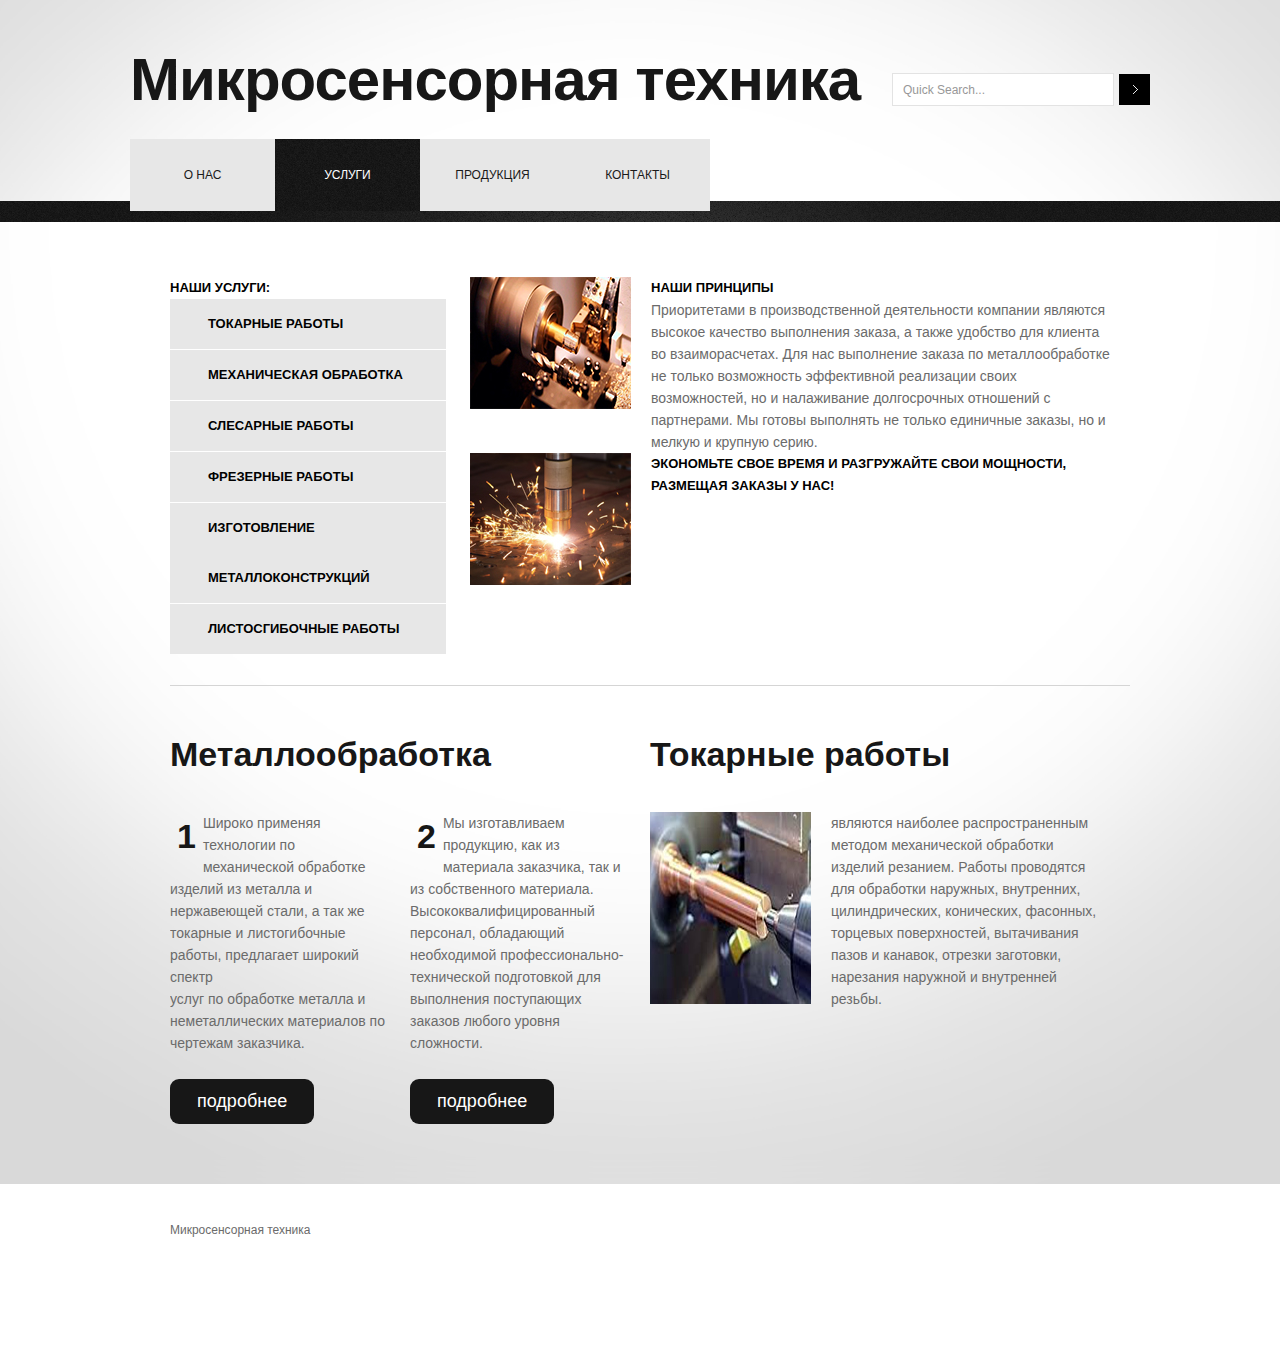
==== index-2.html @ a2bdbc46 "Add files via upload" ====
<!DOCTYPE html>
<html lang="en">
<head>
  <title></title>
  <meta charset="utf-8">
  <link rel="stylesheet" href="css/reset.css" type="text/css" media="all">
  <link rel="stylesheet" href="css/grid.css" type="text/css" media="all">
  <link rel="stylesheet" href="css/style.css" type="text/css" media="all">
  <!--[if lt IE 7]><script type="text/javascript" src="http://info.template-help.com/files/ie6_warning/ie6_script_other.js"></script><![endif]-->
  <!--[if lt IE 9]><script type="text/javascript" src="js/html5.js"></script><![endif]-->

</head>

<body>
<div class="top1">
    <header>
       <div class="main">
           <h1><a href="index.html">Микросенсорная техника</a></h1>
         <form action="" id="Search"><div class="indent"><div class="rowElem1"><a href="#" onClick="document.getElementById('Search').submit()" class=" fright alignMiddle"><img alt="" src="images/button.gif" /></a><input type="text" class="input" value="Quick Search..." onBlur="if(this.value=='') this.value='Quick Search...'" onFocus="if(this.value =='Quick Search...' ) this.value=''"  /></div></div>
         </form>
            <div class="inside">
                <nav>
                    <ul class="sf-menu">
                        <li><a href="index.html">о нас</a></li>

                          
                        </li>
                        <li><a href="index-2.html" class="current">услуги</a></li>
                        <li><a href="index-3.html">продукция</a></li>


                        <li><a href="index-6.html">контакты</a></li>
                    </ul>
                </nav>
            </div>
        </div>
    </header>
</div>
<div class="bg_cont1">
    <div class="bg_cont">
        <section id="content">
            <div class="main">
                <div class="inside">
                    <div class="container_16">
                        <div class="tail2">
                            <div class="container">
                                <div class="grid_5 alpha">
                                    <ul class="list1">
                                      <h4 class="p">Наши услуги:</h4>

                                        <li><a href="#">Токарные работы</a></li>
                                        <li><a href="#">Механическая обработка</a></li>
                                        <li><a href="#">Слесарные работы</a></li>
                                        <li><a href="#">Фрезерные работы</a></li>

                                        <li><a href="#">Изготовление металлоконструкций</a></li>
                                        <li><a href="#">Листосгибочные работы</a></li>
                                    </ul>
                                </div>
                                <div class="grid_11 omega">

                                    <div class="container">
                                        <img alt="" src="images/3page_img1-1.jpg" class="img-left" />
                                        <h4 class="p">наши принципы</h4>
                                        Приоритетами  в производственной деятельности компании являются  высокое качество выполнения заказа, а также удобство для клиента во взаиморасчетах. Для нас выполнение заказа по металлообработке не только возможность эффективной реализации своих возможностей, но и налаживание долгосрочных отношений с партнерами. Мы готовы выполнять не только единичные заказы, но и мелкую и крупную серию.
                                        <br class="clear" />
                                    </div>
                                    <div class="container">
                                        <img alt="" src="images/3page_img2-1.jpg" class="img-left2" />
                                        <div class="indent3">
                                            <h4 class="p">ЭКОНОМЬТЕ СВОЕ ВРЕМЯ И РАЗГРУЖАЙТЕ СВОИ МОЩНОСТИ, РАЗМЕЩАЯ ЗАКАЗЫ У НАС!  </h4>

                                        </div>
                                    </div>
                                </div>
                            </div>
                        </div>
                        <div class="container">
                            <div class="grid_8 alpha">
                                <h2 class="h2">Металлообработка</h2>
                                <div class="container">
                                    <div class="grid_4 alpha">
                                        <div class="container">
                                        	<div class="txt2">1</div>

                                        <p>Широко применяя технологии по механической обработке изделий из металла и нержавеющей стали, а так же токарные и листогибочные работы, предлагает широкий спектр <br> услуг по обработке металла и неметаллических материалов по чертежам заказчика. </p>
                                            </div>
                                        <div class="container"><a href="#" class="link-1">подробнее</a></div>
                                    </div>
                                    <div class="grid_4 omega">
                                        <div class="container">
                                        	<div class="txt2">2</div>
                                        <p>Мы изготавливаем продукцию, как из материала заказчика, так и из собственного материала. Высококвалифицированный персонал, обладающий необходимой профессионально-технической подготовкой для выполнения поступающих заказов любого уровня сложности. </p>
                                            </div>
                                        <div class="container"><a href="#" class="link-1">подробнее</a></div>
                                    </div>
                                </div>
                            </div>
                            <div class="grid_8 omega">
                                <h2  class="h2">Токарные работы</h2>

                                <div class="container">
                                    <img alt="" src="images/3page_img3-1.jpg" class="img-left" />
                                    являются наиболее распространенным методом механической обработки изделий резанием. Работы проводятся для обработки наружных, внутренних, цилиндрических, конических, фасонных, торцевых поверхностей, вытачивания пазов и канавок, отрезки заготовки, нарезания наружной и внутренней резьбы. <br>

                                </div>
                            </div>
                        </div>
                    </div>
                </div>
            </div>
        </section>
    </div>
</div>
<footer>
   	<div class="main">
       <div class="inside">
            <div class="container">
                <div class="fright"><!--{%FOOTER_LINK}--></div>
                <div class="fleft"><span>Микросенсорная техника</span>
            </div>
    	</div>
    </div>
</footer>

</body>
</html>
---- css/grid.css ----
/*
	Variable Grid System.
	Learn more ~ http://www.spry-soft.com/grids/
	Based on 960 Grid System - http://960.gs/

	Licensed under GPL and MIT.
*/


/* Containers
----------------------------------------------------------------------------------------------------*/
.container_16 {
	margin-left: auto;
	margin-right: auto;
	width: 960px;
}

/* Grid >> Global
----------------------------------------------------------------------------------------------------*/

.grid_1,
.grid_2,
.grid_3,
.grid_4,
.grid_5,
.grid_6,
.grid_7,
.grid_8,
.grid_9,
.grid_10,
.grid_11,
.grid_12,
.grid_13,
.grid_14,
.grid_15,
.grid_16 {
	display:inline;
	float: left;
	position: relative;
	margin-left: 10px;
	margin-right: 10px;
}

/* Grid >> Children (Alpha ~ First, Omega ~ Last)
----------------------------------------------------------------------------------------------------*/

.alpha {
	margin-left: 0;
}

.omega {
	margin-right: 0;
}

/* Grid >> 16 Columns
----------------------------------------------------------------------------------------------------*/

.container_16 .grid_1 {
	width:40px;
}

.container_16 .grid_2 {
	width:100px;
}

.container_16 .grid_3 {
	width:160px;
}

.container_16 .grid_4 {
	width:220px;
}

.container_16 .grid_5 {
	width:280px;
}

.container_16 .grid_6 {
	width:340px;
}

.container_16 .grid_7 {
	width:400px;
}

.container_16 .grid_8 {
	width:460px;
}

.container_16 .grid_9 {
	width:520px;
}

.container_16 .grid_10 {
	width:580px;
}

.container_16 .grid_11 {
	width:640px;
}

.container_16 .grid_12 {
	width:700px;
}

.container_16 .grid_13 {
	width:760px;
}

.container_16 .grid_14 {
	width:820px;
}

.container_16 .grid_15 {
	width:880px;
}

.container_16 .grid_16 {
	width:940px;
}



/* Prefix Extra Space >> 16 Columns
----------------------------------------------------------------------------------------------------*/

.container_16 .prefix_1 {
	padding-left:60px;
}

.container_16 .prefix_2 {
	padding-left:120px;
}

.container_16 .prefix_3 {
	padding-left:180px;
}

.container_16 .prefix_4 {
	padding-left:240px;
}

.container_16 .prefix_5 {
	padding-left:300px;
}

.container_16 .prefix_6 {
	padding-left:360px;
}

.container_16 .prefix_7 {
	padding-left:420px;
}

.container_16 .prefix_8 {
	padding-left:480px;
}

.container_16 .prefix_9 {
	padding-left:540px;
}

.container_16 .prefix_10 {
	padding-left:600px;
}

.container_16 .prefix_11 {
	padding-left:660px;
}

.container_16 .prefix_12 {
	padding-left:720px;
}

.container_16 .prefix_13 {
	padding-left:780px;
}

.container_16 .prefix_14 {
	padding-left:840px;
}

.container_16 .prefix_15 {
	padding-left:900px;
}



/* Suffix Extra Space >> 16 Columns
----------------------------------------------------------------------------------------------------*/

.container_16 .suffix_1 {
	padding-right:60px;
}

.container_16 .suffix_2 {
	padding-right:120px;
}

.container_16 .suffix_3 {
	padding-right:180px;
}

.container_16 .suffix_4 {
	padding-right:240px;
}

.container_16 .suffix_5 {
	padding-right:300px;
}

.container_16 .suffix_6 {
	padding-right:360px;
}

.container_16 .suffix_7 {
	padding-right:420px;
}

.container_16 .suffix_8 {
	padding-right:480px;
}

.container_16 .suffix_9 {
	padding-right:540px;
}

.container_16 .suffix_10 {
	padding-right:600px;
}

.container_16 .suffix_11 {
	padding-right:660px;
}

.container_16 .suffix_12 {
	padding-right:720px;
}

.container_16 .suffix_13 {
	padding-right:780px;
}

.container_16 .suffix_14 {
	padding-right:840px;
}

.container_16 .suffix_15 {
	padding-right:900px;
}



/* Push Space >> 16 Columns
----------------------------------------------------------------------------------------------------*/

.container_16 .push_1 {
	left:60px;
}

.container_16 .push_2 {
	left:120px;
}

.container_16 .push_3 {
	left:180px;
}

.container_16 .push_4 {
	left:240px;
}

.container_16 .push_5 {
	left:300px;
}

.container_16 .push_6 {
	left:360px;
}

.container_16 .push_7 {
	left:420px;
}

.container_16 .push_8 {
	left:480px;
}

.container_16 .push_9 {
	left:540px;
}

.container_16 .push_10 {
	left:600px;
}

.container_16 .push_11 {
	left:660px;
}

.container_16 .push_12 {
	left:720px;
}

.container_16 .push_13 {
	left:780px;
}

.container_16 .push_14 {
	left:840px;
}

.container_16 .push_15 {
	left:900px;
}



/* Pull Space >> 16 Columns
----------------------------------------------------------------------------------------------------*/

.container_16 .pull_1 {
	left:-60px;
}

.container_16 .pull_2 {
	left:-120px;
}

.container_16 .pull_3 {
	left:-180px;
}

.container_16 .pull_4 {
	left:-240px;
}

.container_16 .pull_5 {
	left:-300px;
}

.container_16 .pull_6 {
	left:-360px;
}

.container_16 .pull_7 {
	left:-420px;
}

.container_16 .pull_8 {
	left:-480px;
}

.container_16 .pull_9 {
	left:-540px;
}

.container_16 .pull_10 {
	left:-600px;
}

.container_16 .pull_11 {
	left:-660px;
}

.container_16 .pull_12 {
	left:-720px;
}

.container_16 .pull_13 {
	left:-780px;
}

.container_16 .pull_14 {
	left:-840px;
}

.container_16 .pull_15 {
	left:-900px;
}




/* Clear Floated Elements
----------------------------------------------------------------------------------------------------*/

/* http://sonspring.com/journal/clearing-floats */

.clear {
	clear: both;
	display: block;
	overflow: hidden;
	visibility: hidden;
	width: 0;
	height: 0;
}

/* http://perishablepress.com/press/2008/02/05/lessons-learned-concerning-the-clearfix-css-hack */

.clearfix:after {
	clear: both;
	content: ' ';
	display: block;
	font-size: 0;
	line-height: 0;
	visibility: hidden;
	width: 0;
	height: 0;
}

.clearfix {
	display: inline-block;
}

* html .clearfix {
	height: 1%;
}

.clearfix {
	display: block;
}
---- css/style.css ----
/* Getting the new tags to behave */
article, aside, audio, canvas, command, datalist, details, embed, figcaption, figure, footer, header, hgroup, keygen, meter, nav, output, progress, section, source, video{ display: block; }
mark, rp, rt, ruby, summary, time{ display: inline }

* { margin:0; padding:0;}
html, body { height:100%;  min-width:1020px;}
body {
	background:#fff;
	font-family:Arial, Helvetica, sans-serif;
	font-size:100%;
	line-height:1.375em;
	color:#6b6b6b;
	}
input, select, textarea { font-family:Arial, Helvetica, sans-serif;	font-size:1em;	vertical-align:middle;	font-weight:normal;}
object { vertical-align:top; outline:none}
.alignMiddle{ vertical-align:middle}
.alignCenter{ text-align: center}
.container1{ width:100%}
.clear { clear:both;}
.fleft{ float:left}
.fright{ float:right}
.container {	overflow:hidden; width: 100%;}
a img{ border:0px}
img{ vertical-align:top;  }
fieldset{ border:none}


.col-1, .col-2, .col-3, .col-4{ float:left}
/*======= width =======*/
.main {	margin: 0 auto;	position: relative;	width:1020px; }

a{ color:#000000; text-decoration:none; outline:none}
a:hover{ text-decoration:underline}


.link{color:#000000; background:url(../images/marker.gif) top left no-repeat; padding-left:20px; background-position:0 5px; text-decoration:none; font-size:.916em  }
.link:hover{text-decoration:underline }

.button{color:#fff; background:url(../images/button.gif) top left no-repeat; width:114px; text-align:center; line-height:32px; display:block; text-decoration:none;  }
.button:hover{text-decoration:underline }

.button1{ background:#181818; color:#fff; font-size:24px; font-family:"Trebuchet MS", Arial, Helvetica, sans-serif ; display:block; line-height:44px; text-align:center; text-decoration:none; font-weight:bold; margin-top:1px}
.button1:hover{ background:#fefefe; color:#000;}

section ul.list{margin:0; padding:0; list-style:none;}
section ul.list li{background:url(../images/marker.gif) top left no-repeat; background-position:0 7px; margin:0; padding-left:14px; overflow:hidden; }
section ul.list li a{color:#010101; text-decoration:none; line-height:22px; font-size:15px; text-transform:uppercase}
section ul.list li a:hover { text-decoration: underline; }

section ul.list1{margin:0; padding:0; list-style:none;}
section ul.list1 li{ float:left; padding-bottom:1px;}
section ul.list1 li a{color:#010101; text-decoration:none; line-height:50px; font-size:13px; font-weight:bold; text-transform:uppercase; background:#e7e7e7; margin:0; padding-left:38px; width:238px; display:block }
section ul.list1 li a:hover { text-decoration:none; background:#2c2c2c; color:#fff; }

section ul.list2{margin:0; padding:0; list-style:none;}
section ul.list2 li{ float:left; background:url(../images/icon1.png) top left no-repeat; padding-left:39px; background-position:0 5px; padding-bottom:9px}
section ul.list2 .li1{  background:url(../images/icon2.png) top left no-repeat; background-position:0 5px}
section ul.list2 .li2{  background:url(../images/icon3.png) top left no-repeat; background-position:0 5px}
section ul.list2 .li3{  background:url(../images/icon4.png) top left no-repeat; background-position:0 5px}
section ul.list2 li a{color:#000000; text-decoration:none; font-size:13px; font-weight:bold; text-transform:uppercase; display:block}
section ul.list2 li a:hover { text-decoration:none; color:#578dc9; }

section ul.list3{margin:0; padding:0; list-style:none; width:340px}
section ul.list3 li{ float:left; padding-bottom:1px; width:340px}
section ul.list3 li span{ float:right; font-size:22px; font-family:"Trebuchet MS", Arial, Helvetica, sans-serif; color:#171717}
section ul.list3 li a{color:#010101; text-decoration:none; line-height:34px; font-size:14px; background:#999999; margin:0; padding-left:11px;  display:block; float:left; width:263px }
section ul.list3 .li a{color:#010101; text-decoration:none; line-height:34px; font-size:14px; background:#ababab; margin:0; padding-left:11px;  display:block; float:left; width:243px }
section ul.list3 .li1 a{color:#010101; text-decoration:none; line-height:34px; font-size:14px; background:#c6c6c6; margin:0; padding-left:11px;  display:block; float:left; width:213px }
section ul.list3 .li2 a{color:#010101; text-decoration:none; line-height:34px; font-size:14px; background:#e7e7e7; margin:0; padding-left:11px;  display:block; float:left; width:163px }
section ul.list3 .li3 a{color:#010101; text-decoration:none; line-height:34px; font-size:14px; background:#fafafa; margin:0; padding-left:11px;  display:block; float:left; width:123px }
section ul.list3 li a:hover { text-decoration:none; background:#000; color:#fff  }

.link-1 { display:inline-block; float:left; line-height:45px; background:#171717; padding:0 27px 0 27px; color:#fff; text-decoration:none; border-radius:9px;	-moz-border-radius:9px; -webkit-border-radius:9px; cursor:pointer; position:relative; behavior:url(js/PIE.htc);  font-family:"Trebuchet MS", Arial, Helvetica, sans-serif; font-size:18px}
.link-1:hover {background:#ececec; text-decoration:none; color:#171717}

.data{ float:left; width:74px; height:65px; text-align:center; padding-right:22px; background:url(../images/bg_date.png) top left no-repeat; font-size:40px; color:#171717; padding-top:10px; font-family:"Trebuchet MS", Arial, Helvetica, sans-serif; line-height:1em}
.data span{ color:#fff; font-size:10px; display:block; margin-top:6px; line-height:2em}


#carousel {	height:412px; padding-top:40px;	overflow:hidden; background:url(../images/bg_2.gif) top center no-repeat}
/* gallery */
	.roundabout-holder { height: 377px; width:915px; margin:0 auto;}
	.roundabout-moveable-item { height: 377px; width: 469px; cursor: pointer; }
	.roundabout-moveable-item img { width:100%; height:100%; display:block;	}
	.roundabout-in-focus { cursor: auto; }

/*header*/
header {font-size:0.75em; color:#FFFFFF; height:222px; background: url(../images/top.gif) top center no-repeat; position:relative; z-index:900}
header .indent{ top:74px; right:0; position:absolute; width:258px; padding:0}
header .inside{position: absolute; z-index:90; top:139px; width:1020px}
.top1{ background:url(../images/top1.gif) top left repeat-x}


header h1{color:#171717; font-size:60px; margin-bottom:13px; line-height:60px; letter-spacing:-1px; font-family:"Trebuchet MS", Arial, Helvetica, sans-serif; position:absolute; top:50px; left:0  }
header h1 a{color:#171717; text-decoration:none  }
header h1 a:hover{text-decoration:none  }


/*--- superfish dropdown menu begin ---*/
.sf-menu {margin:0; padding:0;	list-style: none; z-index:90000; position:relative }
.sf-menu li{ margin:0; display:inline; position:relative; float:left}
.sf-menu li a{color:#1a1a1a; text-decoration:none; display:block; float:left; line-height:72px; font-size:12px; text-transform:uppercase; width:145px; text-align:center; background:#e7e7e7}
.sf-menu li a:hover {color:#1a1a1a;  text-decoration:none; background:#ffffff }
.sf-menu li a.current{ color:#fff; text-decoration:none; background:url(../images/bg_menu.gif)}

.sf-menu ul { position:absolute; top:-999em; width:10em; line-height:1.0; }
.sf-menu li:hover ul, .sf-menu li.sfHover ul { left:0; top:72px; z-index:99;}

/*** DEMO SKIN ***/
.sf-menu ul {	width:145px; background:url(../images/bg_menu.gif); padding:10px 0px 10px 0px }
.sf-menu ul li {  text-align:left; line-height:25px; padding:0;  z-index:9; position:relative; float:left		}
.sf-menu ul li a {text-transform:none; line-height:25px; text-align: center; width:145px; font-size:12px; text-transform:none;  color:#fff; text-transform:uppercase; z-index:9;background:url(../images/bg_menu.gif) }
.sf-menu ul li a:hover { color:#171717; background:#e7e7e7}

.sf-menu li:hover, .sf-menu li.sfHover,
.sf-menu a:focus, .sf-menu a:hover, .sf-menu a:active {	outline:0;}

ul.sf-menu li:hover li ul,
ul.sf-menu li.sfHover li ul { top:-999em;}
ul.sf-menu li li:hover ul,
ul.sf-menu li li.sfHover ul { left:116px; /* match ul width */ top:0; margin-left:1px;}
ul.sf-menu li li:hover li ul,
ul.sf-menu li li.sfHover li ul { top:-999em;}
ul.sf-menu li li li:hover ul,
ul.sf-menu li li li.sfHover ul { left:10em; /* match ul width */ top:0;}

aside{ height:452px; background:url(../images/bg_aside.gif) top left repeat-x}
aside .inside{ padding:0px 0px 0px 0px}
/*content*/
section{ font-size:0.875em; width:100%; text-align:left; background:url(../images/bg_cont.gif) top center no-repeat}
.bg_cont{ width:100%;  background:url(../images/bg_cont1.gif) top center repeat-x}
.bg_cont1{ width:100%;  background:url(../images/bg_cont2.gif) bottom center repeat-y #d9d9d9}
section .inside{padding:55px 0px 60px 20px}
.img-left{ float:left; margin:0 20px 33px 0}
.img-left1{ float:left; margin:0 15px 0px 0}
.img-left2{ float:left; margin:0 20px 0 0}
.img-indent{ margin:0 0 16px 0}
p{ margin:0 0 25px 0}
.p{ margin:0}
.p1{ margin:0 0 25px 0}
.p2{ margin:0 20px 37px 0}
.p3{ margin:0 0 7px 0}
h2{color:#171717; font-size:34px; margin-bottom:27px; line-height:1em; font-family:"Trebuchet MS", Arial, Helvetica, sans-serif;}
.h2{margin-bottom:41px;}
h4{color:#000000; text-transform:uppercase; font-size:13px; margin-bottom:9px;  }
h3{color:#000000; text-transform:uppercase; font-size:15px; text-transform: uppercase; font-weight:normal  }
.tail{ background:url(../images/tail.gif) bottom repeat-x; padding-bottom:61px; margin-bottom:51px}
.tail2{ background:url(../images/tail.gif) bottom repeat-x; padding-bottom:31px; margin-bottom:51px}
.tail1{ background:url(../images/tail.gif) bottom repeat-x; padding-bottom:17px; margin-bottom:17px}
.tail3{ background:url(../images/tail.gif) bottom repeat-x; padding-bottom:27px; margin-bottom:27px}
.txt{color:#000000; text-transform:uppercase; font-size:13px; margin-bottom:9px; }
.txt1{color:#000000; text-transform:uppercase; font-size:14px; margin-bottom:9px; }
.txt2{ font-size:34px; font-family:"Trebuchet MS", Arial, Helvetica, sans-serif; float:left; color:#171717; font-weight:bold; padding:7px; line-height:1em}
.txt3{ letter-spacing:-1px}
.txt4{ text-transform:none; font-size:14px}
.txt5{ text-transform:none; font-size:14px; color:#000;}


.indent{padding:62px 0px 0px 0px}
.indent1{padding:0px 0px 0px 96px}
.indent2{padding:0px 0px 0px 61px}
.indent3{padding:0px 0px 0px 181px}
.indent4{padding:0px 0px 0px 27px}
.indent5{padding:22px 0px 0px 0px}
.pad{ padding-right:40px}

.box{ background:url(../images/bg_box.gif); width:100%; color:#6b6b6b}
.box h3{ color:#fff; text-transform:uppercase}
.box .indent-box{padding:36px 50px 42px 30px}


.btnPrev{ position:absolute; top:186px; left:182px; z-index:900}
.btnNext{ position:absolute; top:186px; left:806px; z-index:900}
/*footer*/
footer { color:#6b6b6b; font-size:0.75em; background:#fff}
footer .inside{ padding:35px 62px 130px 40px }
footer a {color:#6b6b6b; text-decoration:none}
footer a:hover {  text-decoration:underline}
footer span{ color:#6b6b6b}


.indent-2{ position:relative; padding-left:20px; float:left}
.rowElem{ height:51px}
.rowElem1{ height:32px;}
.block-contact span{ float:right; margin-right:80px}
.input{
   	border:1px solid #e3e3e3;
	background:#FFFFFF;
	width:200px; height:19px;
	font-size:1em;
	color:#989898;
	vertical-align:middle;
	padding-left:10px;
	padding-right:10px;
	padding-top:6px;
	float:left;
	padding-bottom:6px;
	margin-top:-1px
}input{
   	border:1px solid #e3e3e3;
	background:#FFFFFF;
	width:260px; height:18px;
	font-size:1em;
	color:#6b6b6b;
	padding-left:10px;
	padding-right:8px;
	padding-top:6px;
	padding-bottom:6px;
}
textarea{
   	border:1px solid #e3e3e3;
	background:#FFFFFF;
	width:559px; height:171px;
	font-size:1em;
	color:#6b6b6b;
	padding-left:10px;
	padding-right:8px;
	padding-top:6px;
	padding-bottom:6px;
	margin-bottom:11px;
	overflow:auto}
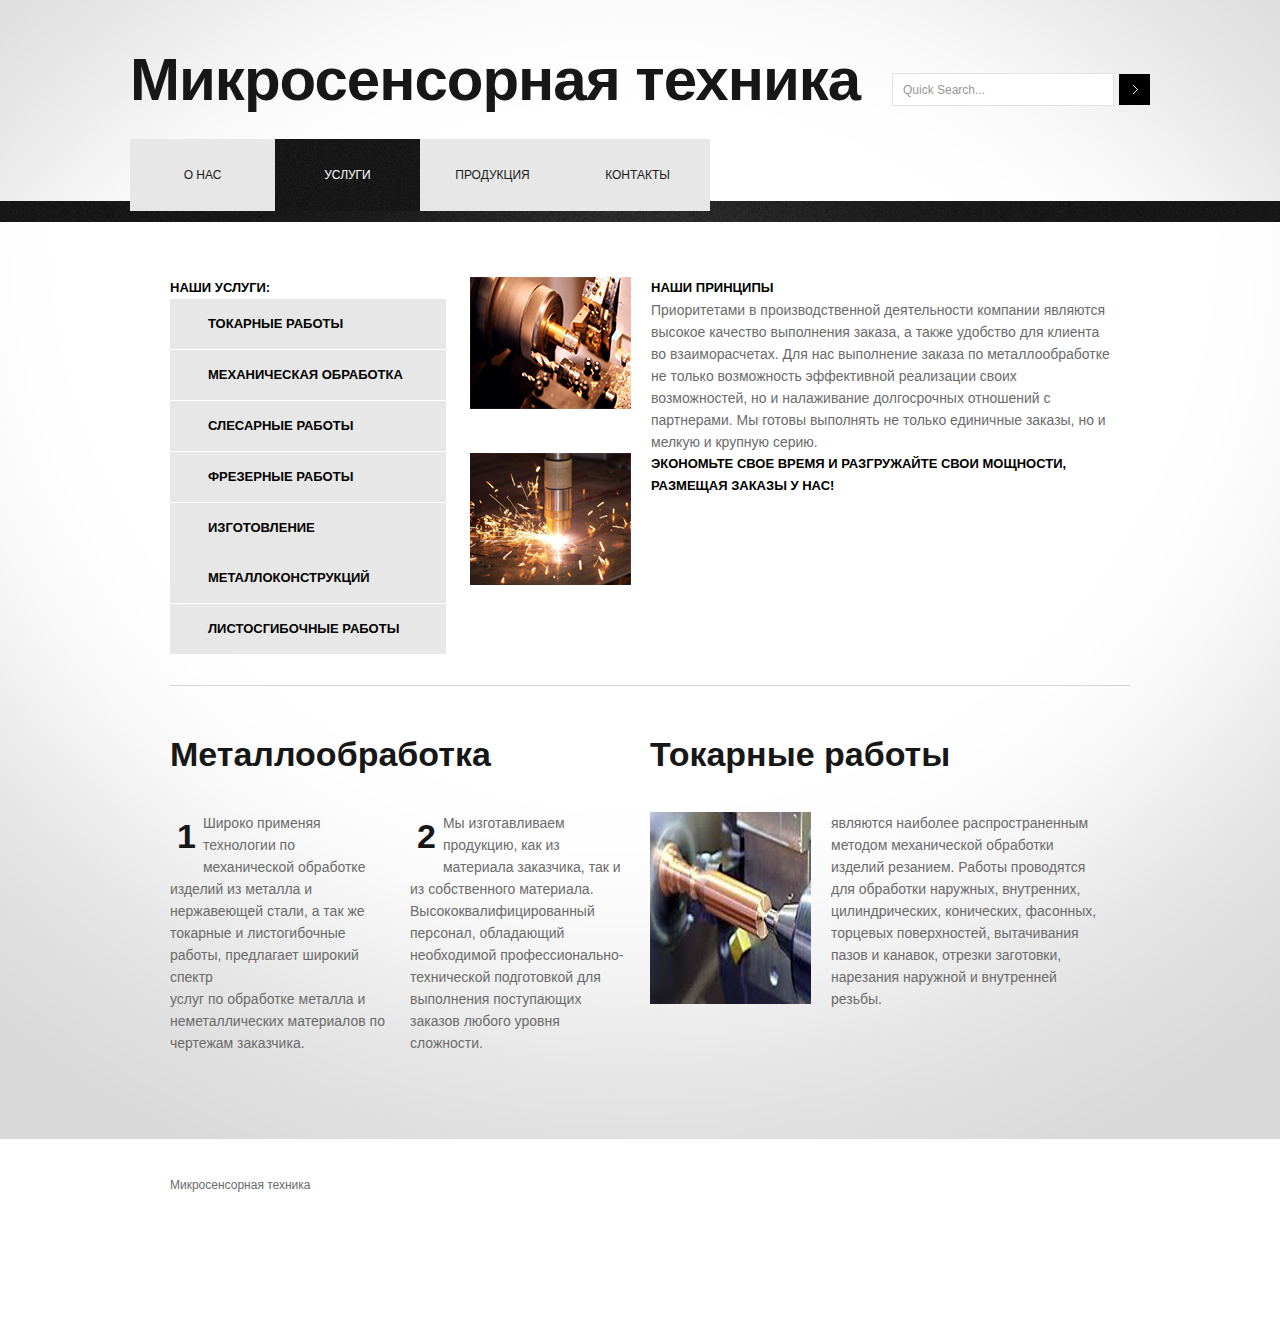
==== commit 2bcda7af: "Update index-2.html" ====
--- a/index-2.html
+++ b/index-2.html
@@ -8,7 +8,34 @@
   <link rel="stylesheet" href="css/style.css" type="text/css" media="all">
   <!--[if lt IE 7]><script type="text/javascript" src="http://info.template-help.com/files/ie6_warning/ie6_script_other.js"></script><![endif]-->
   <!--[if lt IE 9]><script type="text/javascript" src="js/html5.js"></script><![endif]-->
+<!-- Yandex.Metrika counter -->
+<script type="text/javascript" >
+    (function (d, w, c) {
+        (w[c] = w[c] || []).push(function() {
+            try {
+                w.yaCounter50670970 = new Ya.Metrika2({
+                    id:50670970,
+                    clickmap:true,
+                    trackLinks:true,
+                    accurateTrackBounce:true
+                });
+            } catch(e) { }
+        });
 
+        var n = d.getElementsByTagName("script")[0],
+            s = d.createElement("script"),
+            f = function () { n.parentNode.insertBefore(s, n); };
+        s.type = "text/javascript";
+        s.async = true;
+        s.src = "https://mc.yandex.ru/metrika/tag.js";
+
+        if (w.opera == "[object Opera]") {
+            d.addEventListener("DOMContentLoaded", f, false);
+        } else { f(); }
+    })(document, window, "yandex_metrika_callbacks2");
+</script>
+<noscript><div><img src="https://mc.yandex.ru/watch/50670970" style="position:absolute; left:-9999px;" alt="" /></div></noscript>
+<!-- /Yandex.Metrika counter -->
 </head>
 
 <body>
@@ -85,14 +112,14 @@
 
                                         <p>Широко применяя технологии по механической обработке изделий из металла и нержавеющей стали, а так же токарные и листогибочные работы, предлагает широкий спектр <br> услуг по обработке металла и неметаллических материалов по чертежам заказчика. </p>
                                             </div>
-                                        <div class="container"><a href="#" class="link-1">подробнее</a></div>
+                                    
                                     </div>
                                     <div class="grid_4 omega">
                                         <div class="container">
                                         	<div class="txt2">2</div>
                                         <p>Мы изготавливаем продукцию, как из материала заказчика, так и из собственного материала. Высококвалифицированный персонал, обладающий необходимой профессионально-технической подготовкой для выполнения поступающих заказов любого уровня сложности. </p>
                                             </div>
-                                        <div class="container"><a href="#" class="link-1">подробнее</a></div>
+                                      
                                     </div>
                                 </div>
                             </div>
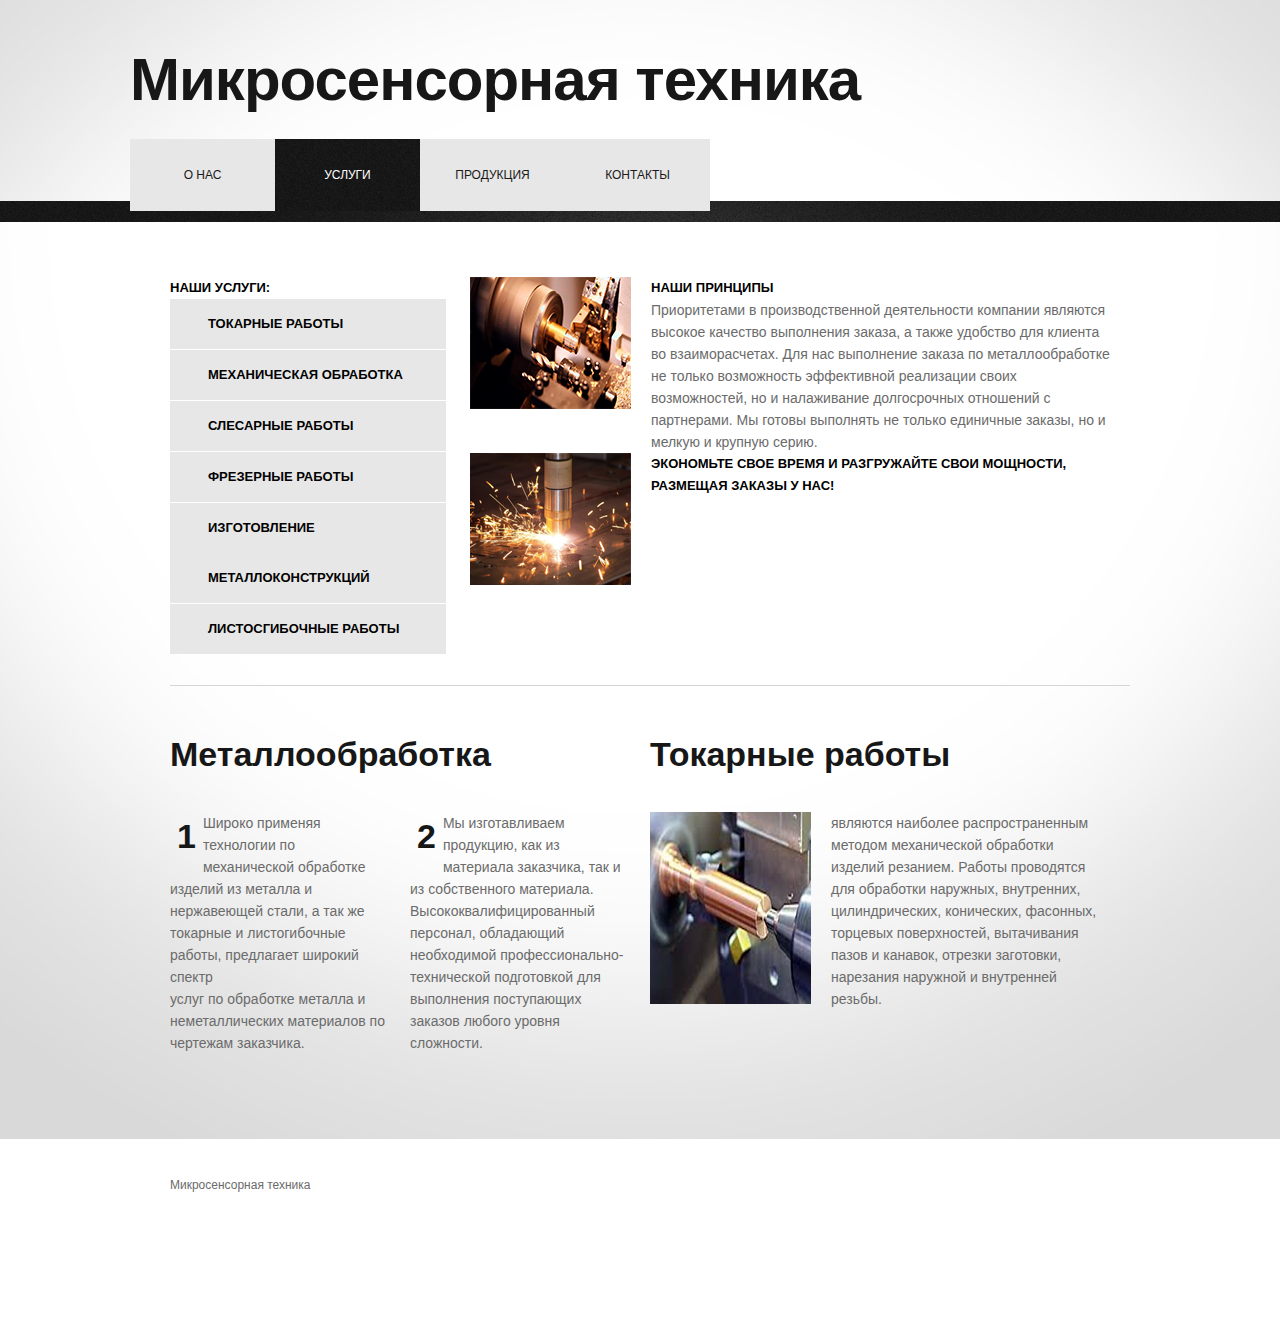
==== commit ef218135: "Update index-2.html" ====
--- a/index-2.html
+++ b/index-2.html
@@ -43,7 +43,7 @@
     <header>
        <div class="main">
            <h1><a href="index.html">Микросенсорная техника</a></h1>
-         <form action="" id="Search"><div class="indent"><div class="rowElem1"><a href="#" onClick="document.getElementById('Search').submit()" class=" fright alignMiddle"><img alt="" src="images/button.gif" /></a><input type="text" class="input" value="Quick Search..." onBlur="if(this.value=='') this.value='Quick Search...'" onFocus="if(this.value =='Quick Search...' ) this.value=''"  /></div></div>
+         
          </form>
             <div class="inside">
                 <nav>
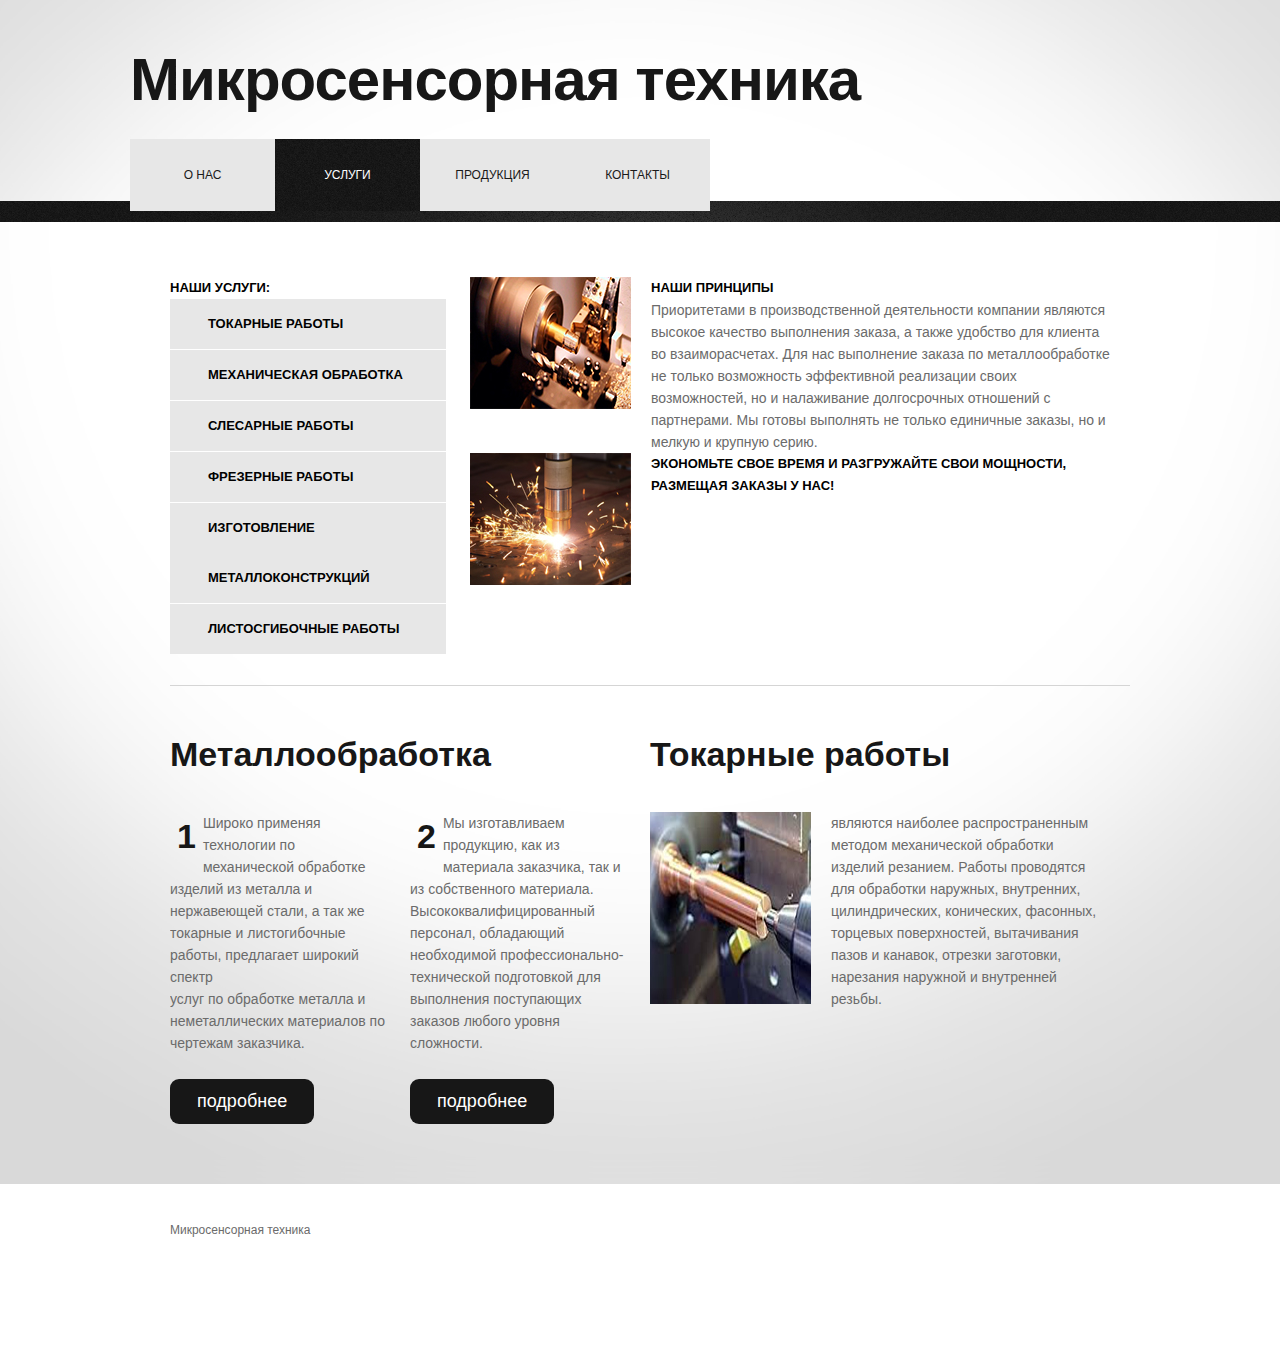
==== commit 5ce36a58: "Add files via upload" ====
--- a/index-2.html
+++ b/index-2.html
@@ -1,6 +1,8 @@
 <!DOCTYPE html>
 <html lang="en">
 <head>
+  <link rel="icon" type="image/png" href="images/favicon.ico">
+
   <title></title>
   <meta charset="utf-8">
   <link rel="stylesheet" href="css/reset.css" type="text/css" media="all">
@@ -8,34 +10,34 @@
   <link rel="stylesheet" href="css/style.css" type="text/css" media="all">
   <!--[if lt IE 7]><script type="text/javascript" src="http://info.template-help.com/files/ie6_warning/ie6_script_other.js"></script><![endif]-->
   <!--[if lt IE 9]><script type="text/javascript" src="js/html5.js"></script><![endif]-->
-<!-- Yandex.Metrika counter -->
-<script type="text/javascript" >
-    (function (d, w, c) {
-        (w[c] = w[c] || []).push(function() {
-            try {
-                w.yaCounter50670970 = new Ya.Metrika2({
-                    id:50670970,
-                    clickmap:true,
-                    trackLinks:true,
-                    accurateTrackBounce:true
-                });
-            } catch(e) { }
-        });
+  <!-- Yandex.Metrika counter -->
+  <script type="text/javascript" >
+      (function (d, w, c) {
+          (w[c] = w[c] || []).push(function() {
+              try {
+                  w.yaCounter50670970 = new Ya.Metrika2({
+                      id:50670970,
+                      clickmap:true,
+                      trackLinks:true,
+                      accurateTrackBounce:true
+                  });
+              } catch(e) { }
+          });
 
-        var n = d.getElementsByTagName("script")[0],
-            s = d.createElement("script"),
-            f = function () { n.parentNode.insertBefore(s, n); };
-        s.type = "text/javascript";
-        s.async = true;
-        s.src = "https://mc.yandex.ru/metrika/tag.js";
+          var n = d.getElementsByTagName("script")[0],
+              s = d.createElement("script"),
+              f = function () { n.parentNode.insertBefore(s, n); };
+          s.type = "text/javascript";
+          s.async = true;
+          s.src = "https://mc.yandex.ru/metrika/tag.js";
 
-        if (w.opera == "[object Opera]") {
-            d.addEventListener("DOMContentLoaded", f, false);
-        } else { f(); }
-    })(document, window, "yandex_metrika_callbacks2");
-</script>
-<noscript><div><img src="https://mc.yandex.ru/watch/50670970" style="position:absolute; left:-9999px;" alt="" /></div></noscript>
-<!-- /Yandex.Metrika counter -->
+          if (w.opera == "[object Opera]") {
+              d.addEventListener("DOMContentLoaded", f, false);
+          } else { f(); }
+      })(document, window, "yandex_metrika_callbacks2");
+  </script>
+  <noscript><div><img src="https://mc.yandex.ru/watch/50670970" style="position:absolute; left:-9999px;" alt="" /></div></noscript>
+  <!-- /Yandex.Metrika counter -->
 </head>
 
 <body>
@@ -43,14 +45,13 @@
     <header>
        <div class="main">
            <h1><a href="index.html">Микросенсорная техника</a></h1>
-         
-         </form>
+
             <div class="inside">
                 <nav>
                     <ul class="sf-menu">
                         <li><a href="index.html">о нас</a></li>
 
-                          
+
                         </li>
                         <li><a href="index-2.html" class="current">услуги</a></li>
                         <li><a href="index-3.html">продукция</a></li>
@@ -112,14 +113,14 @@
 
                                         <p>Широко применяя технологии по механической обработке изделий из металла и нержавеющей стали, а так же токарные и листогибочные работы, предлагает широкий спектр <br> услуг по обработке металла и неметаллических материалов по чертежам заказчика. </p>
                                             </div>
-                                    
+                                        <div class="container"><a href="#" class="link-1">подробнее</a></div>
                                     </div>
                                     <div class="grid_4 omega">
                                         <div class="container">
                                         	<div class="txt2">2</div>
                                         <p>Мы изготавливаем продукцию, как из материала заказчика, так и из собственного материала. Высококвалифицированный персонал, обладающий необходимой профессионально-технической подготовкой для выполнения поступающих заказов любого уровня сложности. </p>
                                             </div>
-                                      
+                                        <div class="container"><a href="#" class="link-1">подробнее</a></div>
                                     </div>
                                 </div>
                             </div>
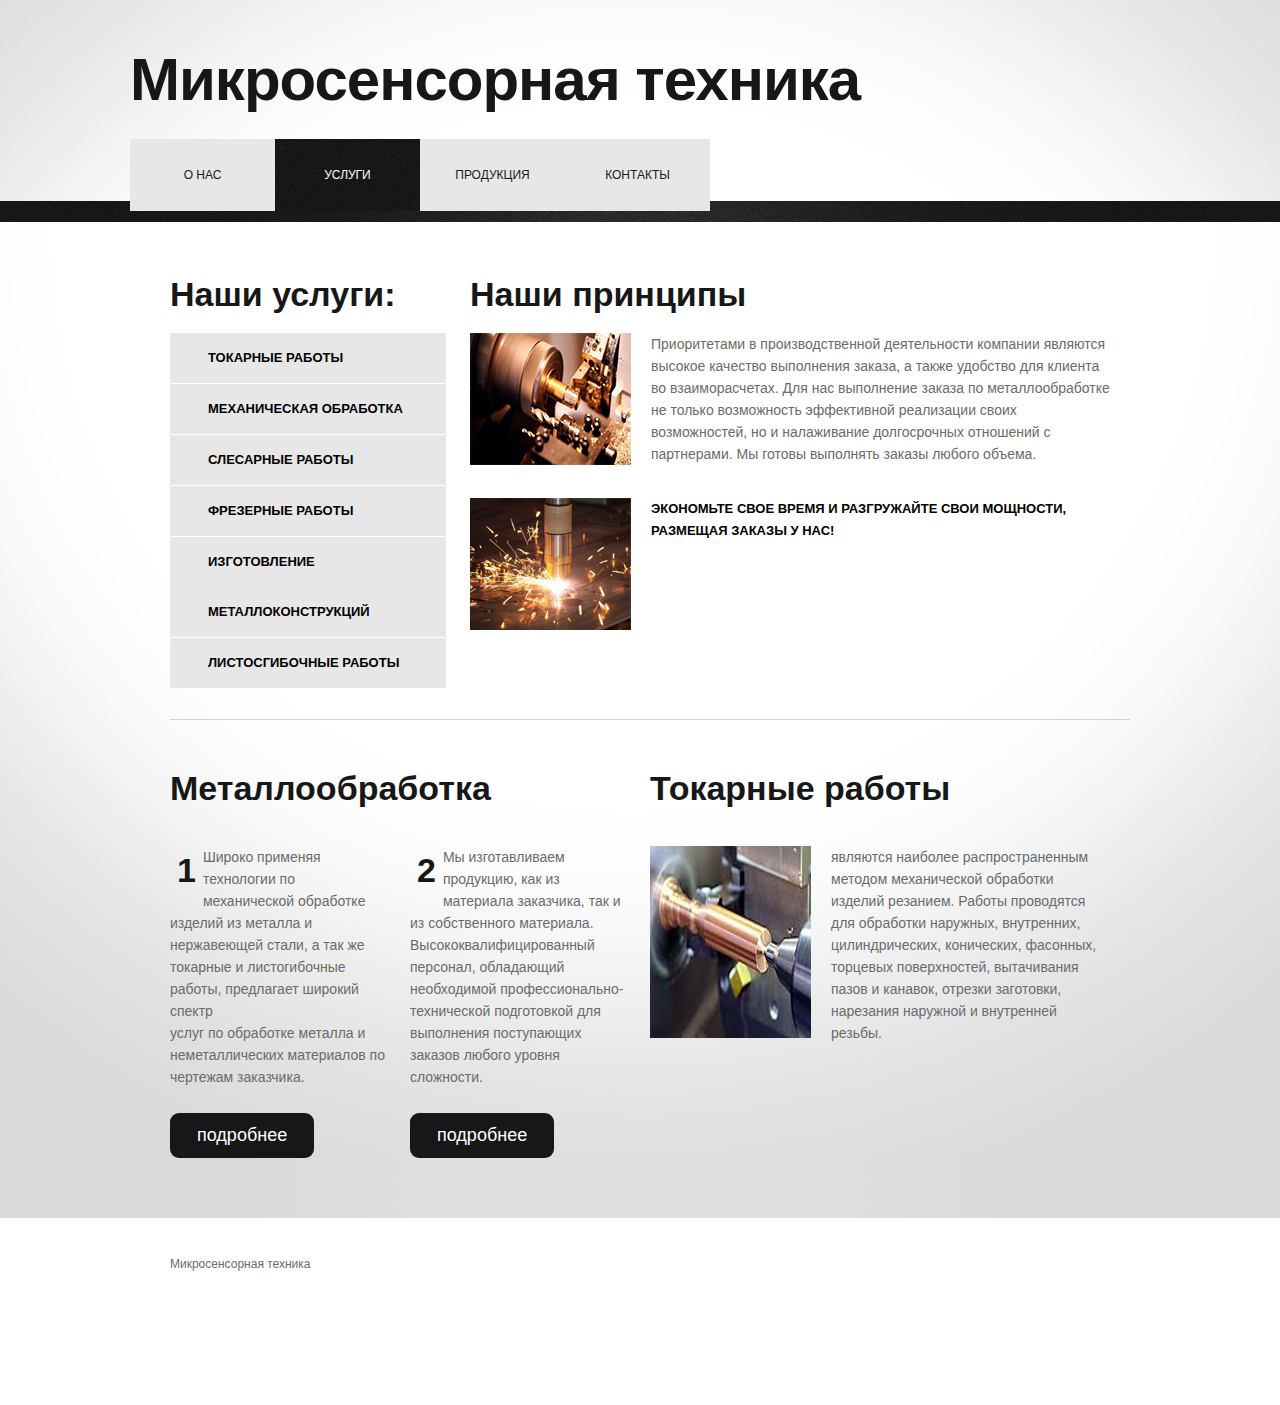
==== commit 1e03e9ee: "Add files via upload" ====
--- a/index-2.html
+++ b/index-2.html
@@ -74,7 +74,8 @@
                             <div class="container">
                                 <div class="grid_5 alpha">
                                     <ul class="list1">
-                                      <h4 class="p">Наши услуги:</h4>
+                                      <h2 class="p">Наши услуги:</h2>
+                                      <br>
 
                                         <li><a href="#">Токарные работы</a></li>
                                         <li><a href="#">Механическая обработка</a></li>
@@ -86,11 +87,15 @@
                                     </ul>
                                 </div>
                                 <div class="grid_11 omega">
-
+  <h2 class="p">Наши принципы</h2>
+  <br>
                                     <div class="container">
                                         <img alt="" src="images/3page_img1-1.jpg" class="img-left" />
-                                        <h4 class="p">наши принципы</h4>
-                                        Приоритетами  в производственной деятельности компании являются  высокое качество выполнения заказа, а также удобство для клиента во взаиморасчетах. Для нас выполнение заказа по металлообработке не только возможность эффективной реализации своих возможностей, но и налаживание долгосрочных отношений с партнерами. Мы готовы выполнять не только единичные заказы, но и мелкую и крупную серию.
+
+
+
+                                        Приоритетами  в производственной деятельности компании являются  высокое качество выполнения заказа, а также удобство для клиента во взаиморасчетах. Для нас выполнение заказа по металлообработке не только возможность эффективной реализации своих возможностей, но и налаживание долгосрочных отношений с партнерами. Мы готовы выполнять заказы любого объема.
+                                        <br>
                                         <br class="clear" />
                                     </div>
                                     <div class="container">
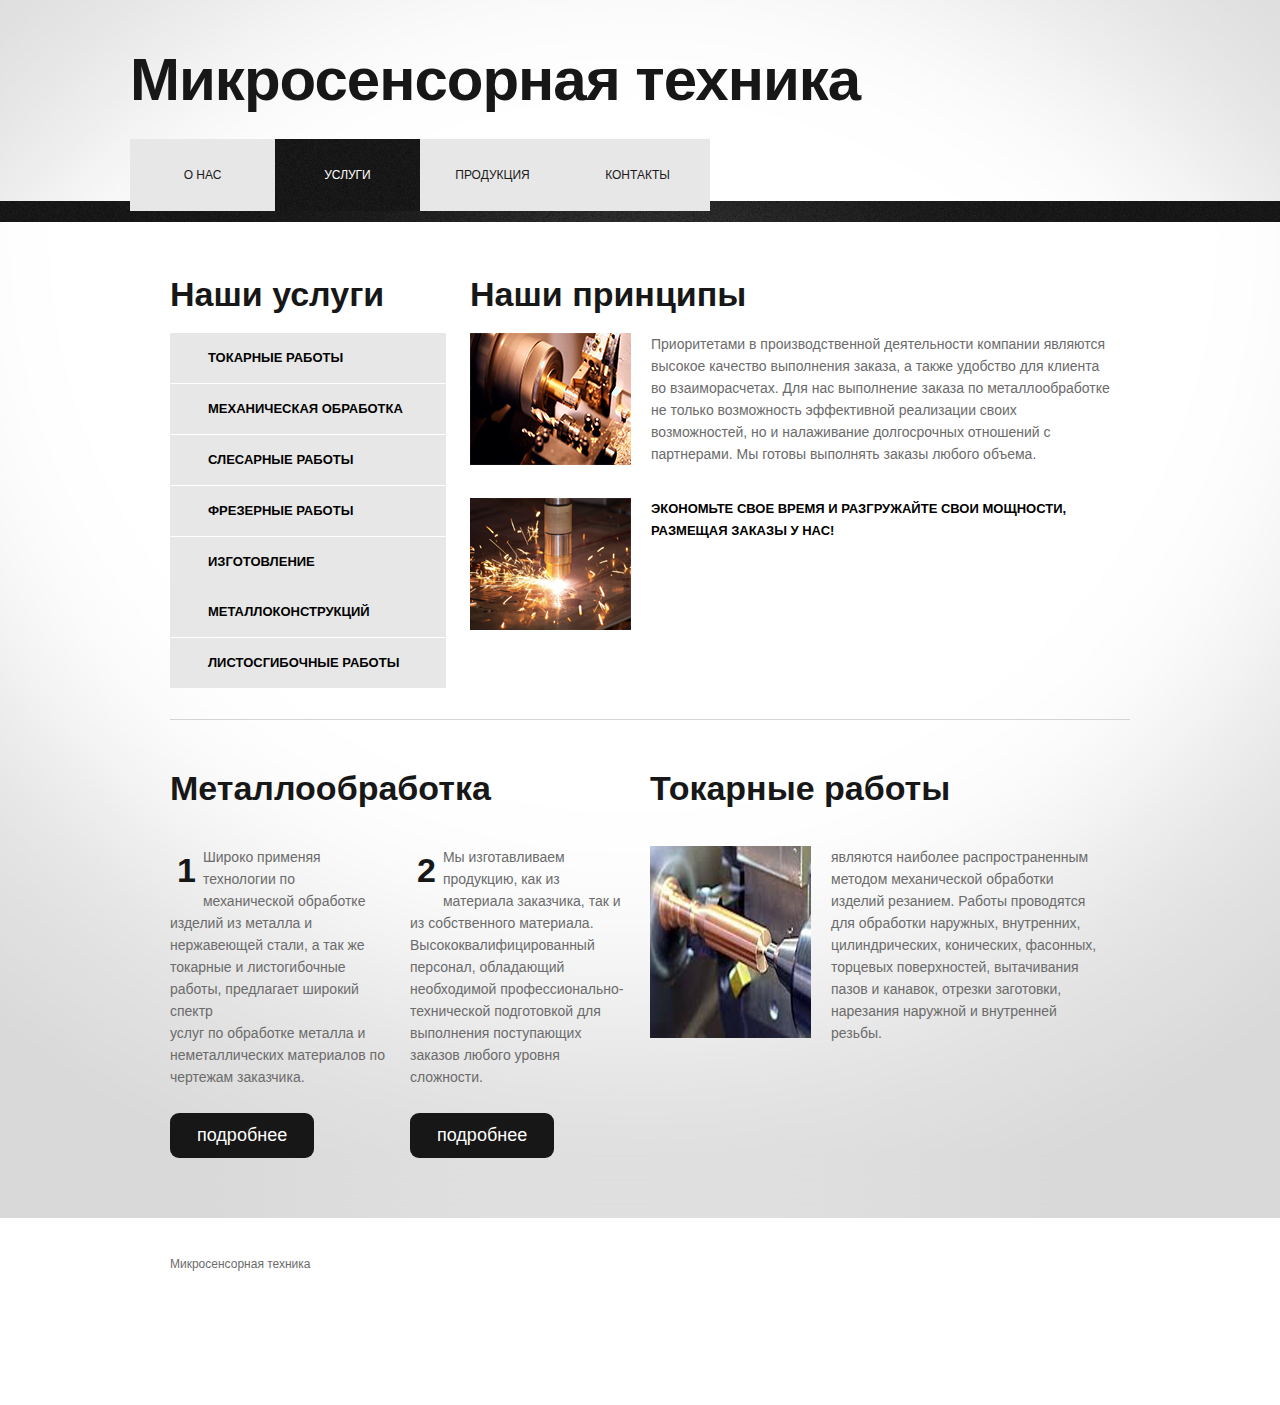
==== commit 608ea0d9: "Update index-2.html" ====
--- a/index-2.html
+++ b/index-2.html
@@ -74,7 +74,7 @@
                             <div class="container">
                                 <div class="grid_5 alpha">
                                     <ul class="list1">
-                                      <h2 class="p">Наши услуги:</h2>
+                                      <h2 class="p">Наши услуги</h2>
                                       <br>
 
                                         <li><a href="#">Токарные работы</a></li>
